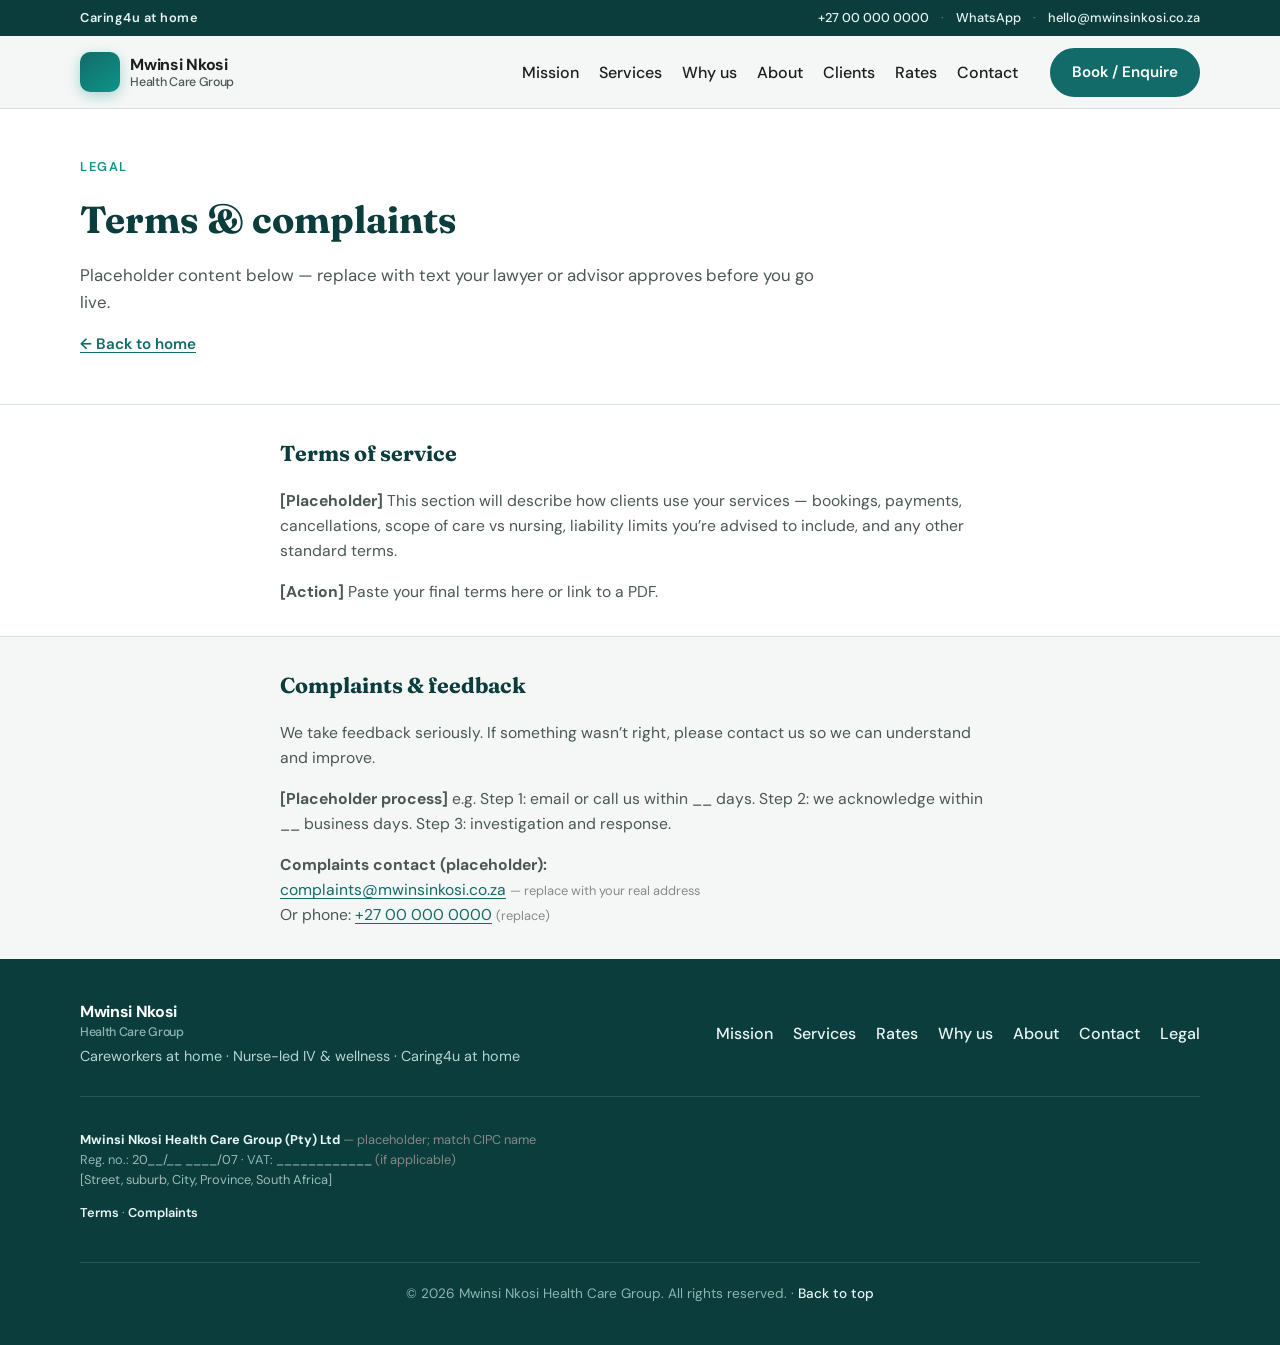
==== legal.html @ 4bce9393 "dankoo" ====
<!DOCTYPE html>
<html lang="en">
<head>
  <meta charset="UTF-8" />
  <meta name="viewport" content="width=device-width, initial-scale=1.0" />
  <meta name="description" content="Terms of service and complaints — Mwinsi Nkosi Health Care Group." />
  <title>Legal | Mwinsi Nkosi Health Care Group</title>
  <link rel="preconnect" href="https://fonts.googleapis.com" />
  <link rel="preconnect" href="https://fonts.gstatic.com" crossorigin />
  <link href="https://fonts.googleapis.com/css2?family=DM+Sans:ital,opsz,wght@0,9..40,400;0,9..40,500;0,9..40,600;0,9..40,700;1,9..40,400&family=Fraunces:ital,opsz,wght@0,9..144,600;0,9..144,700;1,9..144,600&display=swap" rel="stylesheet" />
  <link rel="stylesheet" href="styles.css" />
</head>
<body>
  <a class="skip-link" href="#main">Skip to main content</a>

  <div class="topbar">
    <div class="container topbar-inner">
      <span class="topbar-tag">Caring4u at home</span>
      <div class="topbar-contact">
        <a href="tel:+27000000000">+27 00 000 0000</a>
        <span class="topbar-sep" aria-hidden="true">·</span>
        <a href="https://wa.me/27000000000" rel="noopener noreferrer">WhatsApp</a>
        <span class="topbar-sep" aria-hidden="true">·</span>
        <a href="mailto:hello@mwinsinkosi.co.za">hello@mwinsinkosi.co.za</a>
      </div>
    </div>
  </div>

  <header class="site-header" id="top">
    <div class="container header-inner">
      <a href="index.html" class="logo">
        <span class="logo-mark" aria-hidden="true"></span>
        <span class="logo-text">Mwinsi Nkosi <span>Health Care Group</span></span>
      </a>
      <button type="button" class="nav-toggle" aria-expanded="false" aria-controls="site-nav" aria-label="Open menu">
        <span></span><span></span><span></span>
      </button>
      <nav id="site-nav" class="site-nav" aria-label="Primary">
        <ul>
          <li><a href="index.html#mission">Mission</a></li>
          <li><a href="index.html#services">Services</a></li>
          <li><a href="index.html#why">Why us</a></li>
          <li><a href="index.html#about">About</a></li>
          <li><a href="index.html#testimonials">Clients</a></li>
          <li><a href="rates.html">Rates</a></li>
          <li><a href="index.html#contact">Contact</a></li>
        </ul>
        <a class="btn btn-primary btn-nav" href="index.html#contact">Book / Enquire</a>
      </nav>
    </div>
  </header>

  <main id="main" class="page-main">
    <header class="page-hero">
      <div class="container">
        <p class="eyebrow">Legal</p>
        <h1 class="page-hero__title">Terms &amp; complaints</h1>
        <p class="page-hero__lead">Placeholder content below — replace with text your lawyer or advisor approves before you go live.</p>
        <p class="page-hero__note"><a href="index.html">← Back to home</a></p>
      </div>
    </header>

    <section class="section legal-section" aria-labelledby="terms-heading">
      <div class="container container--narrow">
        <h2 id="terms-heading" class="legal-h2">Terms of service</h2>
        <div class="legal-placeholder">
          <p><strong>[Placeholder]</strong> This section will describe how clients use your services — bookings, payments, cancellations, scope of care vs nursing, liability limits you’re advised to include, and any other standard terms.</p>
          <p><strong>[Action]</strong> Paste your final terms here or link to a PDF.</p>
        </div>
      </div>
    </section>

    <section class="section legal-section legal-section--alt" id="complaints" aria-labelledby="complaints-heading">
      <div class="container container--narrow">
        <h2 id="complaints-heading" class="legal-h2">Complaints &amp; feedback</h2>
        <div class="legal-placeholder">
          <p>We take feedback seriously. If something wasn’t right, please contact us so we can understand and improve.</p>
          <p><strong>[Placeholder process]</strong> e.g. Step 1: email or call us within __ days. Step 2: we acknowledge within __ business days. Step 3: investigation and response.</p>
          <p><strong>Complaints contact (placeholder):</strong><br />
            <a href="mailto:complaints@mwinsinkosi.co.za">complaints@mwinsinkosi.co.za</a> <span class="hint">— replace with your real address</span><br />
            Or phone: <a href="tel:+27000000000">+27 00 000 0000</a> <span class="hint">(replace)</span>
          </p>
        </div>
      </div>
    </section>
  </main>

  <footer class="site-footer">
    <div class="container footer-inner">
      <div class="footer-brand">
        <a href="index.html" class="footer-home-link"><span class="logo-text footer-logo">Mwinsi Nkosi <span>Health Care Group</span></span></a>
        <p>Careworkers at home · Nurse-led IV &amp; wellness · Caring4u at home</p>
      </div>
      <nav class="footer-nav" aria-label="Footer">
        <a href="index.html#mission">Mission</a>
        <a href="index.html#services">Services</a>
        <a href="rates.html">Rates</a>
        <a href="index.html#why">Why us</a>
        <a href="index.html#about">About</a>
        <a href="index.html#contact">Contact</a>
        <a href="legal.html">Legal</a>
      </nav>
      <div class="footer-company" aria-label="Company details">
        <p>
          <strong>Mwinsi Nkosi Health Care Group (Pty) Ltd</strong> <span class="hint">— placeholder; match CIPC name</span><br />
          <span class="co-line">Reg. no.: <span class="placeholder-dim">20__/__ ____/07</span> · VAT: <span class="placeholder-dim">____________</span> <span class="hint">(if applicable)</span></span><br />
          <span class="co-line placeholder-dim">[Street, suburb, City, Province, South Africa]</span>
        </p>
        <p class="footer-company-links"><a href="legal.html">Terms</a> · <a href="legal.html#complaints">Complaints</a></p>
      </div>
      <p class="copyright">&copy; <span id="year"></span> Mwinsi Nkosi Health Care Group. All rights reserved. · <a class="footer-top" href="#top">Back to top</a></p>
    </div>
  </footer>

  <script src="script.js"></script>
</body>
</html>
---- styles.css ----
/* Mwinsi Nkosi Health Care Group — static site
   Healthcare-inspired palette; adjust --brand-* to match your Figma export */

:root {
  --brand-900: #0a3d3c;
  --brand-800: #0d4f4d;
  --brand-700: #126b68;
  --brand-600: #1a8a85;
  --brand-100: #e6f4f3;
  --accent: #2dd4bf;
  --accent-dark: #0d9488;
  --surface: #f5f7f6;
  --surface-card: #ffffff;
  --text: #1a1f1e;
  --text-muted: #4a5755;
  --border: #d8e0de;
  --shadow: 0 12px 40px rgba(10, 61, 60, 0.08);
  --radius: 12px;
  --radius-lg: 20px;
  --font-sans: "DM Sans", system-ui, sans-serif;
  --font-display: "Fraunces", Georgia, serif;
  --container: 1120px;
  --header-h: 72px;
}

*,
*::before,
*::after {
  box-sizing: border-box;
}

html {
  scroll-behavior: smooth;
}

body {
  margin: 0;
  font-family: var(--font-sans);
  font-size: 1rem;
  line-height: 1.6;
  color: var(--text);
  background: var(--surface);
}

img {
  max-width: 100%;
  height: auto;
  display: block;
}

a {
  color: var(--brand-700);
  text-decoration-thickness: 1px;
  text-underline-offset: 3px;
}

a:hover {
  color: var(--brand-600);
}

.container {
  width: min(100% - 2rem, var(--container));
  margin-inline: auto;
}

.skip-link {
  position: absolute;
  left: -9999px;
  top: 0;
  z-index: 100;
  padding: 0.75rem 1rem;
  background: var(--brand-900);
  color: #fff;
}

.skip-link:focus {
  left: 1rem;
  top: 1rem;
}

/* Top bar */
.topbar {
  background: var(--brand-900);
  color: #b8d4d2;
  font-size: 0.8rem;
  padding: 0.5rem 0;
}

.topbar-inner {
  display: flex;
  flex-wrap: wrap;
  align-items: center;
  justify-content: space-between;
  gap: 0.5rem 1rem;
}

.topbar-tag {
  font-weight: 600;
  letter-spacing: 0.04em;
  color: #e8f5f4;
}

.topbar-contact {
  display: flex;
  flex-wrap: wrap;
  align-items: center;
  gap: 0.35rem 0.75rem;
}

.topbar-contact a {
  color: #e8f5f4;
  text-decoration: none;
  font-weight: 500;
}

.topbar-contact a:hover {
  color: #fff;
  text-decoration: underline;
}

.topbar-sep {
  opacity: 0.5;
}

/* Header */
.site-header {
  position: sticky;
  top: 0;
  z-index: 50;
  background: rgba(245, 247, 246, 0.92);
  backdrop-filter: blur(10px);
  border-bottom: 1px solid var(--border);
}

.header-inner {
  display: flex;
  align-items: center;
  justify-content: space-between;
  min-height: var(--header-h);
  gap: 1rem;
}

.logo {
  display: flex;
  align-items: center;
  gap: 0.65rem;
  text-decoration: none;
  color: inherit;
}

.logo-mark {
  width: 40px;
  height: 40px;
  border-radius: 10px;
  background: linear-gradient(145deg, var(--brand-700), var(--accent-dark));
  box-shadow: 0 4px 14px rgba(13, 148, 136, 0.35);
}

.logo-text {
  font-weight: 700;
  font-size: 1rem;
  line-height: 1.2;
  letter-spacing: -0.02em;
}

.logo-text span {
  display: block;
  font-weight: 500;
  font-size: 0.78rem;
  color: var(--text-muted);
}

.nav-toggle {
  display: none;
  flex-direction: column;
  justify-content: center;
  gap: 5px;
  width: 44px;
  height: 44px;
  padding: 0;
  border: 0;
  background: transparent;
  cursor: pointer;
}

.nav-toggle span {
  display: block;
  height: 2px;
  width: 22px;
  background: var(--brand-900);
  margin-inline: auto;
}

.site-nav {
  display: flex;
  align-items: center;
  gap: 2rem;
}

.site-nav ul {
  list-style: none;
  margin: 0;
  padding: 0;
  display: flex;
  flex-wrap: wrap;
  gap: 0.5rem 1.25rem;
  justify-content: flex-end;
}

.site-nav a:not(.btn) {
  text-decoration: none;
  font-weight: 500;
  color: var(--text);
}

.site-nav a:not(.btn):hover {
  color: var(--brand-700);
}

.site-nav a[aria-current="page"] {
  color: var(--brand-700);
  font-weight: 700;
  text-decoration: underline;
  text-underline-offset: 4px;
}

.btn-nav {
  flex-shrink: 0;
}

/* Buttons */
.btn {
  display: inline-flex;
  align-items: center;
  justify-content: center;
  gap: 0.5rem;
  padding: 0.65rem 1.25rem;
  font-family: inherit;
  font-size: 0.95rem;
  font-weight: 600;
  border-radius: 999px;
  border: 2px solid transparent;
  cursor: pointer;
  text-decoration: none;
  transition: background 0.2s, color 0.2s, border-color 0.2s, transform 0.15s;
}

.btn:active {
  transform: scale(0.98);
}

.btn-primary {
  background: var(--brand-700);
  color: #fff;
  border-color: var(--brand-700);
}

.btn-primary:hover {
  background: var(--brand-800);
  border-color: var(--brand-800);
  color: #fff;
}

.btn-ghost {
  background: transparent;
  color: var(--brand-800);
  border-color: var(--border);
}

.btn-ghost:hover {
  border-color: var(--brand-600);
  color: var(--brand-700);
}

.btn-light {
  background: #fff;
  color: var(--brand-900);
  border-color: #fff;
}

.btn-light:hover {
  background: var(--brand-100);
  border-color: var(--brand-100);
  color: var(--brand-900);
}

.btn-block {
  width: 100%;
}

.btn-ghost--on-dark {
  color: #e8f5f4;
  border-color: rgba(255, 255, 255, 0.45);
}

.btn-ghost--on-dark:hover {
  color: #fff;
  border-color: #fff;
  background: rgba(255, 255, 255, 0.08);
}

/* Hero */
.hero {
  padding: clamp(2.5rem, 6vw, 4.5rem) 0 clamp(3rem, 8vw, 5rem);
  background:
    radial-gradient(ellipse 80% 60% at 100% 0%, rgba(45, 212, 191, 0.18), transparent 55%),
    radial-gradient(ellipse 60% 50% at 0% 100%, rgba(18, 107, 104, 0.12), transparent 50%),
    var(--surface);
}

.hero-grid {
  display: grid;
  grid-template-columns: 1fr 1fr;
  gap: clamp(2rem, 5vw, 3.5rem);
  align-items: start;
}

.eyebrow {
  font-size: 0.8rem;
  font-weight: 600;
  text-transform: uppercase;
  letter-spacing: 0.12em;
  color: var(--accent-dark);
  margin: 0 0 0.75rem;
}

.hero h1 {
  font-family: var(--font-display);
  font-size: clamp(2rem, 4.2vw, 2.85rem);
  font-weight: 700;
  line-height: 1.15;
  letter-spacing: -0.02em;
  margin: 0 0 1rem;
  color: var(--brand-900);
}

.hero h1 em {
  font-style: italic;
  color: var(--brand-700);
}

.lead {
  font-size: 1.1rem;
  color: var(--text-muted);
  margin: 0 0 1.5rem;
  max-width: 36ch;
}

.hero-actions {
  display: flex;
  flex-wrap: wrap;
  gap: 0.75rem;
  margin-bottom: 1.75rem;
}

.hero-trust {
  list-style: none;
  margin: 0;
  padding: 0;
  display: flex;
  flex-wrap: wrap;
  gap: 0.5rem 1.25rem;
  font-size: 0.9rem;
  color: var(--text-muted);
}

.hero-trust li {
  position: relative;
  padding-left: 1.1rem;
}

.hero-trust li::before {
  content: "";
  position: absolute;
  left: 0;
  top: 0.45em;
  width: 6px;
  height: 6px;
  border-radius: 50%;
  background: var(--accent);
}

.hero-card {
  background: var(--surface-card);
  border-radius: var(--radius-lg);
  box-shadow: var(--shadow);
  border: 1px solid var(--border);
  overflow: hidden;
}

.hero-card-inner {
  padding: clamp(1.5rem, 4vw, 2rem);
  background: linear-gradient(160deg, var(--brand-900) 0%, var(--brand-800) 45%, var(--brand-700) 100%);
  color: #e8f5f4;
}

.hero-card-title {
  font-size: 0.85rem;
  font-weight: 600;
  text-transform: uppercase;
  letter-spacing: 0.1em;
  opacity: 0.85;
  margin: 0 0 1rem;
}

.hero-card-list {
  margin: 0;
  padding: 0;
  list-style: none;
  display: flex;
  flex-direction: column;
  gap: 1rem;
  font-size: 0.98rem;
  line-height: 1.55;
}

.hero-card-list strong {
  color: #fff;
}

/* Mission strip */
.section-mission {
  background: var(--surface-card);
  border-top: 1px solid var(--border);
  border-bottom: 1px solid var(--border);
  padding: clamp(2.25rem, 5vw, 3.25rem) 0;
}

.mission-inner {
  display: grid;
  grid-template-columns: 1.4fr 1fr;
  gap: clamp(1.5rem, 4vw, 2.5rem);
  align-items: center;
}

.mission-title {
  font-family: var(--font-display);
  font-size: clamp(1.5rem, 2.8vw, 1.95rem);
  margin: 0 0 0.75rem;
  color: var(--brand-900);
}

.mission-lead {
  text-align: left;
  max-width: 52ch;
}

.mission-stats {
  list-style: none;
  margin: 0;
  padding: 1.25rem 1.5rem;
  background: var(--surface);
  border: 1px solid var(--border);
  border-radius: var(--radius);
  display: flex;
  flex-direction: column;
  gap: 1rem;
}

.mission-stats li {
  display: grid;
  grid-template-columns: auto 1fr;
  gap: 0.65rem 1rem;
  align-items: baseline;
  padding-bottom: 1rem;
  border-bottom: 1px solid var(--border);
}

.mission-stats li:last-child {
  padding-bottom: 0;
  border-bottom: 0;
}

.mission-stat-value {
  font-family: var(--font-display);
  font-size: 1.35rem;
  font-weight: 700;
  color: var(--brand-700);
  line-height: 1;
}

.mission-stat-label {
  font-size: 0.9rem;
  color: var(--text-muted);
}

/* Sections */
.section {
  padding: clamp(3rem, 7vw, 5rem) 0;
}

.section-head {
  text-align: center;
  max-width: 640px;
  margin: 0 auto 2.5rem;
}

.section-head h2 {
  font-family: var(--font-display);
  font-size: clamp(1.75rem, 3vw, 2.25rem);
  margin: 0 0 0.75rem;
  color: var(--brand-900);
}

.section-intro {
  margin: 0;
  color: var(--text-muted);
}

.services {
  background: var(--surface-card);
}

.role-split {
  display: grid;
  grid-template-columns: 1fr 1fr;
  gap: 1rem;
  max-width: 900px;
  margin: 0 auto 1.75rem;
}

.role-box {
  padding: 1.25rem 1.35rem;
  border-radius: var(--radius);
  border: 1px solid var(--border);
  background: var(--surface);
}

.role-box--care {
  border-left: 4px solid var(--accent-dark);
}

.role-box--nurse {
  border-left: 4px solid var(--brand-700);
}

.role-box__label {
  margin: 0 0 0.5rem;
  font-size: 0.72rem;
  font-weight: 700;
  text-transform: uppercase;
  letter-spacing: 0.1em;
  color: var(--brand-800);
}

.role-box__text {
  margin: 0;
  font-size: 0.92rem;
  color: var(--text-muted);
  line-height: 1.55;
}

.rates-teaser {
  text-align: center;
  margin: 0 0 2rem;
  font-size: 0.95rem;
}

.rates-teaser a {
  font-weight: 600;
}

.card-badge {
  display: inline-block;
  margin: 0 0 0.65rem;
  padding: 0.2rem 0.55rem;
  font-size: 0.68rem;
  font-weight: 700;
  text-transform: uppercase;
  letter-spacing: 0.06em;
  border-radius: 6px;
}

.card-badge--care {
  background: var(--brand-100);
  color: var(--brand-800);
}

.card-badge--nurse {
  background: rgba(18, 107, 104, 0.12);
  color: var(--brand-800);
}

.cards {
  display: grid;
  grid-template-columns: repeat(3, 1fr);
  gap: 1.5rem;
}

.cards-4 {
  grid-template-columns: repeat(2, 1fr);
}

@media (min-width: 1000px) {
  .cards-4 {
    grid-template-columns: repeat(4, 1fr);
  }
}

.card {
  background: var(--surface);
  border: 1px solid var(--border);
  border-radius: var(--radius);
  padding: 1.75rem;
  transition: box-shadow 0.2s, border-color 0.2s;
}

.card:hover {
  box-shadow: var(--shadow);
  border-color: rgba(18, 107, 104, 0.25);
}

.card-icon {
  font-size: 1.75rem;
  margin-bottom: 1rem;
}

.card h3 {
  font-family: var(--font-display);
  font-size: 1.2rem;
  margin: 0 0 0.75rem;
  color: var(--brand-900);
}

.card p {
  margin: 0 0 1rem;
  color: var(--text-muted);
  font-size: 0.95rem;
}

.card-list {
  margin: 0;
  padding-left: 1.1rem;
  color: var(--text);
  font-size: 0.9rem;
}

.card-list li {
  margin-bottom: 0.35rem;
}

/* CTA band */
.cta-band {
  background: linear-gradient(105deg, var(--brand-800), var(--brand-700));
  color: #e8f5f4;
  padding: clamp(2.5rem, 5vw, 3.25rem) 0;
}

.cta-inner {
  display: flex;
  flex-wrap: wrap;
  align-items: center;
  justify-content: space-between;
  gap: 1.5rem;
}

.cta-inner h2 {
  font-family: var(--font-display);
  font-size: clamp(1.35rem, 2.5vw, 1.75rem);
  margin: 0 0 0.35rem;
  color: #fff;
}

.cta-inner p {
  margin: 0;
  opacity: 0.92;
  max-width: 42ch;
}

.cta-actions {
  display: flex;
  flex-wrap: wrap;
  gap: 0.75rem;
  align-items: center;
}

/* Why us */
.section-why {
  background: var(--surface);
}

.why-grid {
  display: grid;
  grid-template-columns: repeat(3, 1fr);
  gap: 1.5rem;
}

.why-card {
  background: var(--surface-card);
  border: 1px solid var(--border);
  border-radius: var(--radius);
  padding: 1.5rem 1.5rem 1.65rem;
  transition: box-shadow 0.2s, border-color 0.2s;
}

.why-card:hover {
  box-shadow: var(--shadow);
  border-color: rgba(18, 107, 104, 0.2);
}

.why-icon {
  font-size: 1.5rem;
  margin-bottom: 0.75rem;
}

.why-card h3 {
  font-family: var(--font-display);
  font-size: 1.1rem;
  margin: 0 0 0.5rem;
  color: var(--brand-900);
}

.why-card p {
  margin: 0;
  font-size: 0.95rem;
  color: var(--text-muted);
  line-height: 1.55;
}

/* Testimonials */
.section-testimonials {
  background: var(--surface-card);
  border-top: 1px solid var(--border);
}

.testimonial {
  max-width: 720px;
  margin: 0 auto;
  text-align: center;
}

.testimonial blockquote {
  margin: 0;
  padding: 0;
}

.testimonial blockquote p {
  font-family: var(--font-display);
  font-size: clamp(1.15rem, 2.2vw, 1.35rem);
  font-style: italic;
  line-height: 1.5;
  color: var(--brand-900);
  margin: 0 0 1rem;
}

.testimonial figcaption {
  font-size: 0.9rem;
  color: var(--text-muted);
}

/* About */
.about-grid {
  display: grid;
  grid-template-columns: 1.2fr 0.8fr;
  gap: clamp(2rem, 5vw, 3rem);
  align-items: start;
}

.about h2 {
  font-family: var(--font-display);
  font-size: clamp(1.65rem, 3vw, 2rem);
  margin: 0 0 1rem;
  color: var(--brand-900);
}

.about p {
  color: var(--text-muted);
  margin: 0 0 1rem;
}

.checklist {
  list-style: none;
  margin: 1.25rem 0 0;
  padding: 0;
}

.checklist li {
  position: relative;
  padding-left: 1.6rem;
  margin-bottom: 0.5rem;
  color: var(--text);
}

.checklist li::before {
  content: "✓";
  position: absolute;
  left: 0;
  color: var(--accent-dark);
  font-weight: 700;
}

.about-aside blockquote {
  margin: 0;
  padding: 1.75rem;
  background: var(--surface-card);
  border-radius: var(--radius);
  border-left: 4px solid var(--accent);
  box-shadow: var(--shadow);
}

.about-aside blockquote p {
  font-family: var(--font-display);
  font-size: 1.1rem;
  font-style: italic;
  color: var(--brand-900);
  margin: 0 0 1rem;
}

.about-aside footer {
  font-size: 0.9rem;
  color: var(--text-muted);
}

/* Contact */
.contact {
  background: var(--surface-card);
}

.contact-grid {
  display: grid;
  grid-template-columns: 1fr 1fr;
  gap: clamp(2rem, 5vw, 3rem);
  align-items: start;
}

.contact h2 {
  font-family: var(--font-display);
  font-size: clamp(1.65rem, 3vw, 2rem);
  margin: 0 0 0.75rem;
  color: var(--brand-900);
}

.contact-details {
  list-style: none;
  margin: 1.5rem 0 0;
  padding: 0;
}

.contact-details li {
  margin-bottom: 1rem;
  color: var(--text-muted);
}

.contact-details strong {
  display: block;
  color: var(--text);
  font-size: 0.85rem;
  text-transform: uppercase;
  letter-spacing: 0.06em;
  margin-bottom: 0.25rem;
}

.hint {
  font-size: 0.8rem;
  color: #888;
  font-weight: 400;
}

.contact-aside .section-intro strong {
  color: var(--text);
}

.promise-box {
  margin-top: 1.75rem;
  padding: 1.25rem 1.35rem;
  background: var(--brand-100);
  border-radius: var(--radius);
  border: 1px solid rgba(18, 107, 104, 0.2);
}

.promise-title {
  margin: 0 0 0.35rem;
  font-size: 0.8rem;
  font-weight: 700;
  text-transform: uppercase;
  letter-spacing: 0.08em;
  color: var(--brand-800);
}

.promise-text {
  margin: 0;
  font-size: 0.95rem;
  color: var(--text-muted);
  line-height: 1.5;
}

.contact-form {
  position: relative;
  background: var(--surface);
  padding: 1.75rem;
  border-radius: var(--radius);
  border: 1px solid var(--border);
}

.field {
  margin-bottom: 1rem;
}

.field label {
  display: block;
  font-weight: 600;
  font-size: 0.9rem;
  margin-bottom: 0.35rem;
  color: var(--text);
}

.optional {
  font-weight: 400;
  color: var(--text-muted);
}

.contact-form input,
.contact-form select,
.contact-form textarea {
  width: 100%;
  padding: 0.65rem 0.85rem;
  font-family: inherit;
  font-size: 1rem;
  border: 1px solid var(--border);
  border-radius: 8px;
  background: #fff;
}

.contact-form input:focus,
.contact-form select:focus,
.contact-form textarea:focus {
  outline: 2px solid var(--accent);
  outline-offset: 2px;
  border-color: var(--brand-600);
}

.form-note {
  margin: 1rem 0 0;
  font-size: 0.8rem;
  color: var(--text-muted);
}

.form-note code {
  font-size: 0.85em;
  background: #fff;
  padding: 0.1em 0.35em;
  border-radius: 4px;
  border: 1px solid var(--border);
}

/* Footer */
.site-footer {
  background: var(--brand-900);
  color: #b8d4d2;
  padding: 2.5rem 0;
}

.footer-inner {
  display: flex;
  flex-wrap: wrap;
  align-items: center;
  justify-content: space-between;
  gap: 1.5rem;
}

.footer-logo {
  color: #fff;
}

.footer-logo span {
  color: #8fb5b3;
}

.footer-brand p {
  margin: 0.35rem 0 0;
  font-size: 0.9rem;
}

.footer-nav {
  display: flex;
  gap: 1.25rem;
}

.footer-nav a {
  color: #e8f5f4;
  text-decoration: none;
  font-weight: 500;
}

.footer-nav a:hover {
  color: #fff;
  text-decoration: underline;
}

.footer-company {
  flex: 1 1 100%;
  margin-top: 0.25rem;
  padding-top: 1.25rem;
  border-top: 1px solid rgba(255, 255, 255, 0.12);
  font-size: 0.8rem;
  line-height: 1.55;
  color: #8fb5b3;
}

.footer-company strong {
  color: #e8f5f4;
}

.footer-company-links {
  margin: 0.5rem 0 0;
}

.footer-company-links a {
  color: #e8f5f4;
  text-decoration: none;
  font-weight: 600;
}

.footer-company-links a:hover {
  text-decoration: underline;
}

.placeholder-dim {
  color: #9ebbb8;
}

.copyright {
  width: 100%;
  margin: 0;
  margin-top: 1rem;
  padding-top: 1.25rem;
  border-top: 1px solid rgba(255, 255, 255, 0.12);
  font-size: 0.85rem;
  text-align: center;
  color: #8fb5b3;
}

.footer-top {
  color: #e8f5f4;
  text-decoration: none;
  font-weight: 500;
}

.footer-top:hover {
  color: #fff;
  text-decoration: underline;
}

.footer-home-link {
  text-decoration: none;
  color: inherit;
}

.footer-home-link:hover .footer-logo {
  text-decoration: underline;
}

/* Inner pages */
.page-main {
  padding-bottom: 0;
}

.page-hero {
  padding: clamp(2rem, 5vw, 3rem) 0 clamp(2.25rem, 5vw, 3rem);
  background: var(--surface-card);
  border-bottom: 1px solid var(--border);
}

.page-hero__title {
  font-family: var(--font-display);
  font-size: clamp(1.85rem, 3.5vw, 2.35rem);
  margin: 0 0 0.75rem;
  color: var(--brand-900);
}

.page-hero__lead {
  margin: 0;
  max-width: 62ch;
  color: var(--text-muted);
  font-size: 1.05rem;
  line-height: 1.6;
}

.page-hero__note {
  margin: 1rem 0 0;
  font-size: 0.95rem;
}

.page-hero__note a {
  font-weight: 600;
}

/* Rates page */
.rates-section__head {
  text-align: center;
  max-width: 640px;
  margin: 0 auto 2rem;
}

.rates-section__head .card-badge {
  margin-bottom: 0.75rem;
}

.rates-section__head h2 {
  font-family: var(--font-display);
  font-size: clamp(1.45rem, 2.8vw, 1.85rem);
  margin: 0 0 0.65rem;
  color: var(--brand-900);
}

.rates-section__intro {
  text-align: center;
}

.rates-section--alt {
  background: var(--surface);
  border-top: 1px solid var(--border);
  border-bottom: 1px solid var(--border);
}

.price-cards {
  display: grid;
  grid-template-columns: repeat(3, 1fr);
  gap: 1.25rem;
  align-items: stretch;
}

.price-cards--2 {
  grid-template-columns: repeat(2, 1fr);
}

.price-card--wide {
  grid-column: 1 / -1;
}

.price-card {
  background: var(--surface-card);
  border: 1px solid var(--border);
  border-radius: var(--radius);
  padding: 1.5rem 1.5rem 1.65rem;
  position: relative;
}

.price-card--featured {
  border-color: var(--brand-600);
  box-shadow: var(--shadow);
}

.price-card__tag {
  position: absolute;
  top: 1rem;
  right: 1rem;
  margin: 0;
  font-size: 0.65rem;
  font-weight: 700;
  text-transform: uppercase;
  letter-spacing: 0.08em;
  color: var(--brand-700);
  background: var(--brand-100);
  padding: 0.2rem 0.45rem;
  border-radius: 6px;
}

.price-card h3 {
  font-family: var(--font-display);
  font-size: 1.15rem;
  margin: 0 0 0.5rem;
  color: var(--brand-900);
}

.price-card--featured h3 {
  padding-right: 5rem;
}

.price-card__amount {
  font-size: 1.25rem;
  font-weight: 700;
  color: var(--brand-800);
  margin: 0 0 0.35rem;
}

.price-placeholder {
  text-decoration: underline dotted;
  text-underline-offset: 3px;
}

.price-card__meta {
  margin: 0 0 1rem;
  font-size: 0.88rem;
  color: var(--text-muted);
}

.rates-footnote {
  margin-top: 1.75rem;
  padding: 1.15rem 1.25rem;
  background: var(--surface);
  border-radius: var(--radius);
  border: 1px solid var(--border);
  font-size: 0.92rem;
  color: var(--text-muted);
}

.rates-footnote p {
  margin: 0;
}

.section-disclaimer {
  padding-top: 2rem;
  padding-bottom: 2rem;
}

.disclaimer-box {
  max-width: 720px;
  margin: 0 auto;
  padding: 1.5rem 1.5rem 1.6rem;
  background: #fffbeb;
  border: 1px solid #fcd34d;
  border-radius: var(--radius);
}

.h-disclaimer {
  font-family: var(--font-display);
  font-size: 1.15rem;
  margin: 0 0 0.65rem;
  color: #92400e;
}

.disclaimer-box .card-list {
  color: #78350f;
}

.section-billing {
  background: var(--surface-card);
  padding-top: 2rem;
  padding-bottom: 2rem;
}

.billing-panel {
  max-width: 720px;
  margin: 0 auto;
  padding: 1.35rem 1.5rem;
  background: var(--surface);
  border: 1px solid var(--border);
  border-radius: var(--radius);
}

.billing-panel__title {
  font-family: var(--font-display);
  font-size: 1.2rem;
  margin: 0 0 0.75rem;
  color: var(--brand-900);
}

.billing-list {
  margin: 0;
  padding-left: 1.15rem;
  color: var(--text-muted);
  font-size: 0.95rem;
}

.billing-list li {
  margin-bottom: 0.5rem;
}

.billing-list strong {
  color: var(--text);
}

/* Home: photo placeholder */
.section-photo-wrap {
  padding: 0 0 0.5rem;
  margin-top: -0.25rem;
}

.photo-placeholder {
  min-height: 160px;
  border-radius: var(--radius);
  border: 2px dashed var(--border);
  background: var(--surface-card);
  display: flex;
  align-items: center;
  justify-content: center;
  text-align: center;
  padding: 1.25rem 1rem;
}

.photo-placeholder__label {
  font-size: 0.85rem;
  color: var(--text-muted);
  max-width: 22rem;
  line-height: 1.45;
}

.photo-placeholder code {
  font-size: 0.88em;
  padding: 0.1em 0.3em;
  background: var(--surface);
  border-radius: 4px;
}

/* Form honeypot (spam) */
.form-hp {
  position: absolute;
  left: -10000px;
  width: 1px;
  height: 1px;
  overflow: hidden;
  opacity: 0;
}

/* Legal page */
.container--narrow {
  max-width: 720px;
}

.legal-section {
  background: var(--surface-card);
  padding-top: 2rem;
  padding-bottom: 2rem;
}

.legal-section--alt {
  background: var(--surface);
  border-top: 1px solid var(--border);
}

.legal-h2 {
  font-family: var(--font-display);
  font-size: 1.35rem;
  margin: 0 0 1rem;
  color: var(--brand-900);
}

.legal-placeholder {
  color: var(--text-muted);
  font-size: 0.98rem;
  line-height: 1.6;
}

.legal-placeholder p {
  margin: 0 0 1rem;
}

.legal-placeholder p:last-child {
  margin-bottom: 0;
}

/* Thank-you page */
.thank-page {
  min-height: 70vh;
  display: flex;
  align-items: center;
  justify-content: center;
  padding: 3rem 0;
  background: var(--surface);
}

.thank-page__inner {
  text-align: center;
}

.thank-page__title {
  font-family: var(--font-display);
  font-size: clamp(1.65rem, 3vw, 2rem);
  margin: 0 0 0.75rem;
  color: var(--brand-900);
}

.thank-page__text {
  margin: 0 0 1rem;
  color: var(--text-muted);
  max-width: 40ch;
  margin-left: auto;
  margin-right: auto;
}

.thank-page__text.muted {
  font-size: 0.9rem;
}

.thank-page__actions {
  margin: 1.5rem 0 0;
}

/* Mobile */
@media (max-width: 900px) {
  .hero-grid {
    grid-template-columns: 1fr;
  }

  .cards {
    grid-template-columns: 1fr;
  }

  .cards-4 {
    grid-template-columns: 1fr;
  }

  .mission-inner {
    grid-template-columns: 1fr;
  }

  .why-grid {
    grid-template-columns: 1fr;
  }

  .about-grid,
  .contact-grid {
    grid-template-columns: 1fr;
  }

  .role-split {
    grid-template-columns: 1fr;
  }

  .price-cards,
  .price-cards--2 {
    grid-template-columns: 1fr;
  }

  .price-card--wide {
    grid-column: auto;
  }
}

@media (max-width: 768px) {
  .nav-toggle {
    display: flex;
  }

  .site-nav {
    position: fixed;
    inset: var(--header-h) 0 auto 0;
    background: var(--surface-card);
    border-bottom: 1px solid var(--border);
    padding: 1rem 1rem 1.25rem;
    flex-direction: column;
    align-items: stretch;
    gap: 1rem;
    transform: translateY(-120%);
    opacity: 0;
    pointer-events: none;
    transition: transform 0.25s ease, opacity 0.25s ease;
  }

  .site-nav.is-open {
    transform: translateY(0);
    opacity: 1;
    pointer-events: auto;
  }

  .site-nav ul {
    flex-direction: column;
    gap: 0.5rem;
  }

  .btn-nav {
    text-align: center;
  }
}
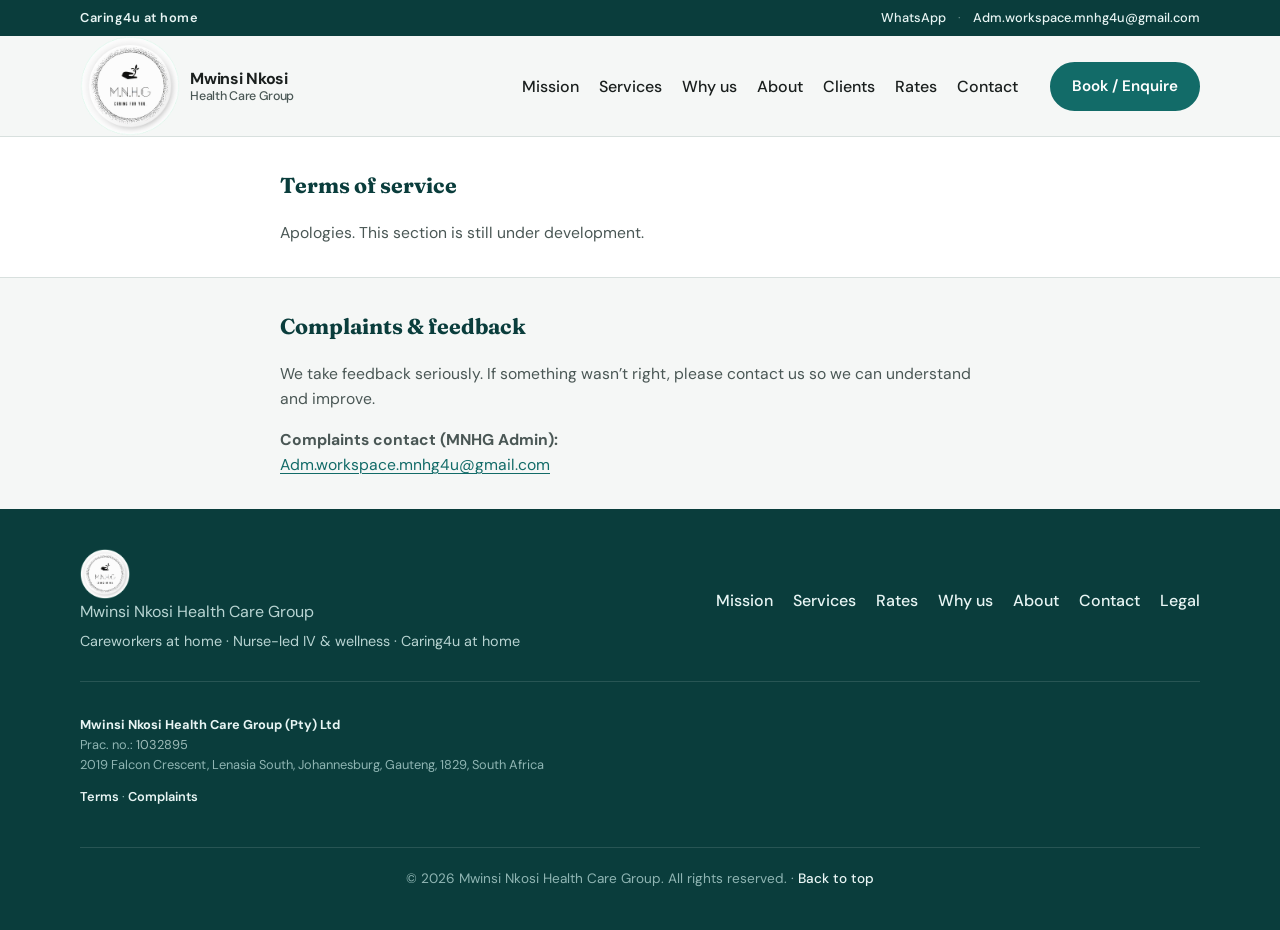
==== commit 99d5d617: "saving simple working version so we can change domain and add online" ====
--- a/legal.html
+++ b/legal.html
@@ -13,7 +13,7 @@
 <body>
   <a class="skip-link" href="#main">Skip to main content</a>
 
-  <div class="topbar">
+  <!-- <div class="topbar">
     <div class="container topbar-inner">
       <span class="topbar-tag">Caring4u at home</span>
       <div class="topbar-contact">
@@ -24,12 +24,24 @@
         <a href="mailto:hello@mwinsinkosi.co.za">hello@mwinsinkosi.co.za</a>
       </div>
     </div>
+  </div> -->
+
+  <div class="topbar">
+    <div class="container topbar-inner">
+      <span class="topbar-tag">Caring4u at home</span>
+      <div class="topbar-contact">
+        <span class="topbar-sep" aria-hidden="true"></span>
+        <a href="https://wa.me/27791994174" rel="noopener noreferrer">WhatsApp</a>
+        <span class="topbar-sep" aria-hidden="true">·</span>
+        <a href="mailto:Adm.workspace.mnhg4u@gmail.com">Adm.workspace.mnhg4u@gmail.com</a>
+      </div>
+    </div>
   </div>
 
   <header class="site-header" id="top">
     <div class="container header-inner">
       <a href="index.html" class="logo">
-        <span class="logo-mark" aria-hidden="true"></span>
+        <img src="MNHG_logo.png" alt="" class="logo-mark" aria-hidden="true">
         <span class="logo-text">Mwinsi Nkosi <span>Health Care Group</span></span>
       </a>
       <button type="button" class="nav-toggle" aria-expanded="false" aria-controls="site-nav" aria-label="Open menu">
@@ -50,7 +62,7 @@
     </div>
   </header>
 
-  <main id="main" class="page-main">
+  <!-- <main id="main" class="page-main">
     <header class="page-hero">
       <div class="container">
         <p class="eyebrow">Legal</p>
@@ -58,14 +70,15 @@
         <p class="page-hero__lead">Placeholder content below — replace with text your lawyer or advisor approves before you go live.</p>
         <p class="page-hero__note"><a href="index.html">← Back to home</a></p>
       </div>
-    </header>
+    </header> -->
 
     <section class="section legal-section" aria-labelledby="terms-heading">
       <div class="container container--narrow">
         <h2 id="terms-heading" class="legal-h2">Terms of service</h2>
         <div class="legal-placeholder">
-          <p><strong>[Placeholder]</strong> This section will describe how clients use your services — bookings, payments, cancellations, scope of care vs nursing, liability limits you’re advised to include, and any other standard terms.</p>
-          <p><strong>[Action]</strong> Paste your final terms here or link to a PDF.</p>
+          <!-- <p><strong>[Placeholder]</strong> This section will describe how clients use your services — bookings, payments, cancellations, scope of care vs nursing, liability limits you’re advised to include, and any other standard terms.</p>
+          <p><strong>[Action]</strong> Paste your final terms here or link to a PDF.</p> -->
+          <p>Apologies. This section is still under development.</p>
         </div>
       </div>
     </section>
@@ -75,10 +88,9 @@
         <h2 id="complaints-heading" class="legal-h2">Complaints &amp; feedback</h2>
         <div class="legal-placeholder">
           <p>We take feedback seriously. If something wasn’t right, please contact us so we can understand and improve.</p>
-          <p><strong>[Placeholder process]</strong> e.g. Step 1: email or call us within __ days. Step 2: we acknowledge within __ business days. Step 3: investigation and response.</p>
-          <p><strong>Complaints contact (placeholder):</strong><br />
-            <a href="mailto:complaints@mwinsinkosi.co.za">complaints@mwinsinkosi.co.za</a> <span class="hint">— replace with your real address</span><br />
-            Or phone: <a href="tel:+27000000000">+27 00 000 0000</a> <span class="hint">(replace)</span>
+          <!-- <p><strong>[Placeholder process]</strong> e.g. Step 1: email or call us within __ days. Step 2: we acknowledge within __ business days. Step 3: investigation and response.</p> -->
+          <p><strong>Complaints contact (MNHG Admin):</strong><br />
+            <a href="mailto:Adm.workspace.mnhg4u@gmail.com">Adm.workspace.mnhg4u@gmail.com</a>
           </p>
         </div>
       </div>
@@ -88,13 +100,13 @@
   <footer class="site-footer">
     <div class="container footer-inner">
       <div class="footer-brand">
-        <a href="index.html" class="footer-home-link"><span class="logo-text footer-logo">Mwinsi Nkosi <span>Health Care Group</span></span></a>
+        <a href="index.html" class="footer-home-link"><img src="MNHG_logo.png" alt="" class="logo-text footer-logo" aria-hidden="true">Mwinsi Nkosi <span>Health Care Group</span></span></a>
         <p>Careworkers at home · Nurse-led IV &amp; wellness · Caring4u at home</p>
       </div>
       <nav class="footer-nav" aria-label="Footer">
         <a href="index.html#mission">Mission</a>
         <a href="index.html#services">Services</a>
-        <a href="rates.html">Rates</a>
+        <a href="">Rates</a>
         <a href="index.html#why">Why us</a>
         <a href="index.html#about">About</a>
         <a href="index.html#contact">Contact</a>
@@ -102,9 +114,10 @@
       </nav>
       <div class="footer-company" aria-label="Company details">
         <p>
-          <strong>Mwinsi Nkosi Health Care Group (Pty) Ltd</strong> <span class="hint">— placeholder; match CIPC name</span><br />
-          <span class="co-line">Reg. no.: <span class="placeholder-dim">20__/__ ____/07</span> · VAT: <span class="placeholder-dim">____________</span> <span class="hint">(if applicable)</span></span><br />
-          <span class="co-line placeholder-dim">[Street, suburb, City, Province, South Africa]</span>
+          <strong>Mwinsi Nkosi Health Care Group (Pty) Ltd</strong><br />
+           <span class="co-line">Prac. no.: <span class="placeholder-dim"><span>103</span><span>2895</span></span> 
+          </span><br /> 
+          <span class="co-line">2019 Falcon Crescent, Lenasia South, Johannesburg, Gauteng, 1829, South Africa</span>
         </p>
         <p class="footer-company-links"><a href="legal.html">Terms</a> · <a href="legal.html#complaints">Complaints</a></p>
       </div>
--- a/styles.css
+++ b/styles.css
@@ -149,11 +149,8 @@
 }
 
 .logo-mark {
-  width: 40px;
-  height: 40px;
-  border-radius: 10px;
-  background: linear-gradient(145deg, var(--brand-700), var(--accent-dark));
-  box-shadow: 0 4px 14px rgba(13, 148, 136, 0.35);
+  width: 100px;
+  height: 100px;
 }
 
 .logo-text {
@@ -959,11 +956,13 @@
 }
 
 .footer-logo {
-  color: #fff;
+  width: 50px;
+  height: 50px;
 }
 
 .footer-logo span {
-  color: #8fb5b3;
+  width: 20px;
+  height: 20px;
 }
 
 .footer-brand p {
